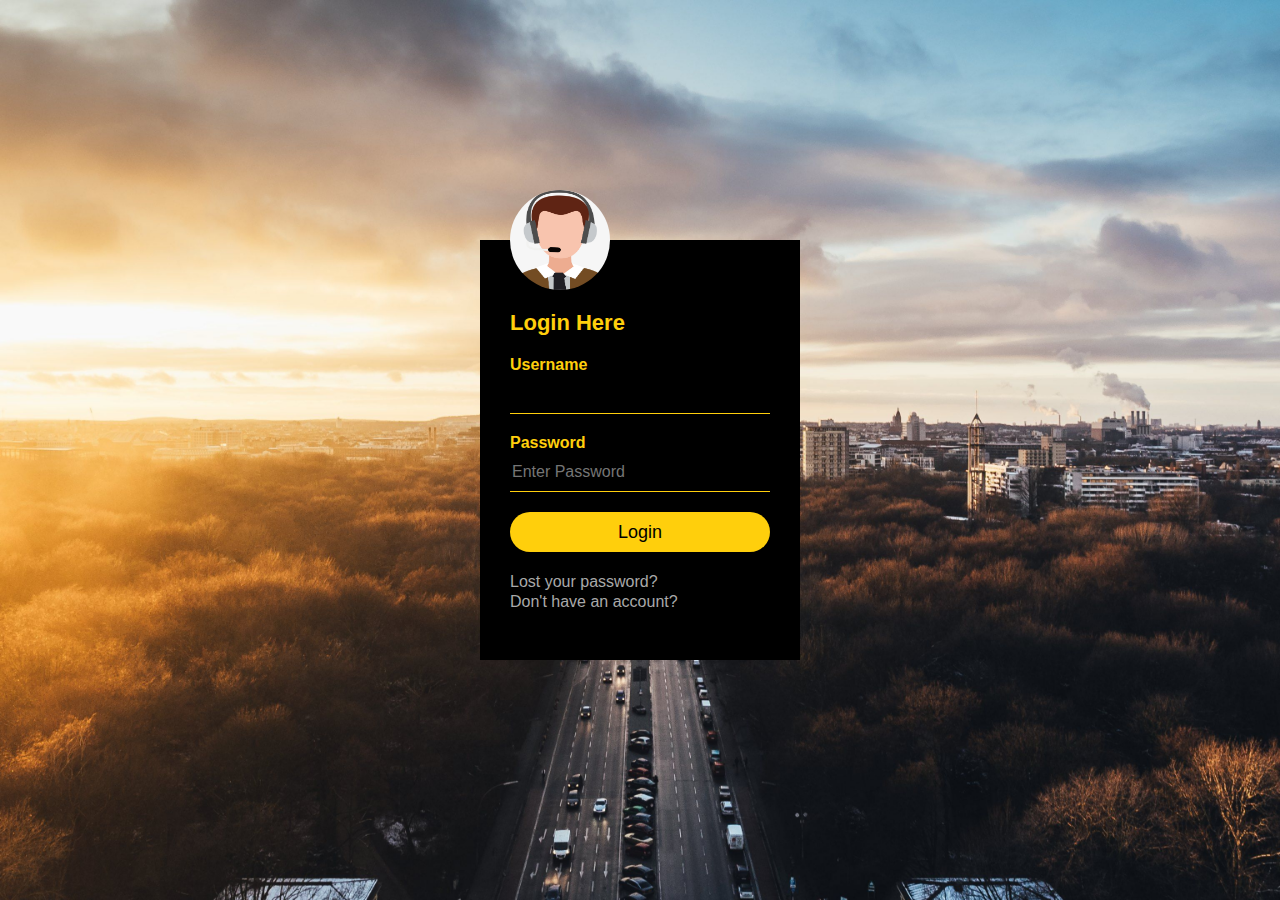
==== login.html @ 707bb282 "Add files via upload" ====
<html>
<head>
	<link href="style_login.css" type="text/css" rel="stylesheet"/>
</head>
<body>
	<div class="loginbox">
		<img class="avatar" src="avatar.jpg" >
		<h1>Login Here</h1>
		<form action="db.php" method="POST">
			<p>Username</p>
			<input type="text" name="username" "placeholder="Enter Username">
			<p>Password</p>
			<input type="Password" name="password"  placeholder="Enter Password">
			<input type="submit" name="" value="Login">
			<a href="#">Lost your password?</a><br>
			<a href="signin.html">Don't have an account?</a>
		</form>
	</div>


</body>
</html>
---- style_login.css ----
body{
	margin: 0;
	padding: 0;
	background-image: url(img1.jpg);
	background-size:cover;
	background-position: center;
	font-family: sans-serif;
}
.loginbox{
	width: 320px;
	height: 420px;
	background: #000;
	color: #fff;
	top:50%;
	left: 50%;
	position: absolute;
	transform: translate(-50%, -50%);
	box-sizing: border-box;
	padding: 70px 30px;
}

.avatar{
	width: 100px;
	height: 100px;
	border-radius: 50%;
	position: absolute;
	top: -50px;
	left: calc(50%-50px);

}
h1{
	margin: 0;
	padding: 0 0 20px;
	font-size: 22px;
	text-align: left;
	color: #ffcf0c;
}

.loginbox p {
	margin: 0;
	padding: 0;
	font-weight: bold;
	color: #ffcf0c;
}

.loginbox input{
	width: 100%;
	margin-bottom: 20px;
}

.loginbox input[type="text"], input[type="password"]{
	border: none;
	border-bottom: 1px solid #fff;
	background:transparent;
	outline: none;
	height: 40px;
	color: #fff;
	font-size: 16px;
	border-color:#ffcf0c;

}

.loginbox input[type="submit"]{
	border: none;
	outline: none;
	height: 40px;
	background:#ffcf0c;
	font-size: 18px; 
	border-radius: 20px;
}
.loginbox input[type="submit"]:hover{

	cursor: pointer;
	background: #fff700
	color: #fff700;
	opacity: 0.5;
}
.loginbox a{
	text-decoration: none;
	font-size: 16px;
	line-height: 20px;
	color: darkgrey;
	
}
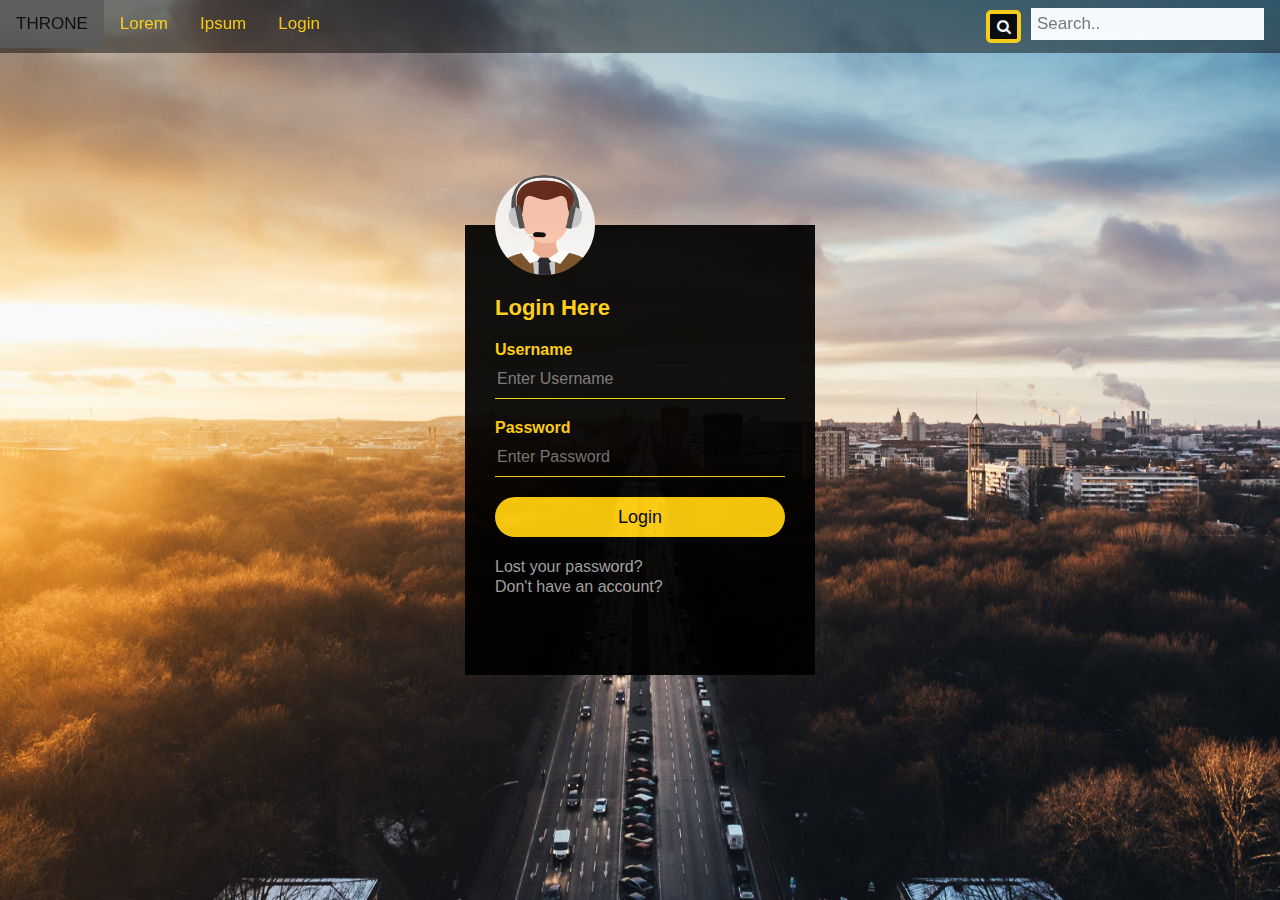
==== commit e8eff7dc: "Add files via upload" ====
--- a/login.html
+++ b/login.html
@@ -1,14 +1,30 @@
 <html>
 <head>
+	<link rel="stylesheet" href="https://cdnjs.cloudflare.com/ajax/libs/font-awesome/4.7.0/css/font-awesome.min.css">	
+<meta charset="utf-8">
+<link rel="stylesheet" href="https://maxcdn.bootstrapcdn.com/bootstrap/4.0.0-alpha.6/css/bootstrap.min.css" integrity="sha384-rwoIResjU2yc3z8GV/NPeZWAv56rSmLldC3R/AZzGRnGxQQKnKkoFVhFQhNUwEyJ" crossorigin="anonymous">
+<meta name="viewport" content="width=device-width, initial-scale=1, shrink-to-fit=no">
 	<link href="style_login.css" type="text/css" rel="stylesheet"/>
 </head>
 <body>
+
+<div class="topnav">
+  <a class="navbar-brand" href="index.html">THRONE</a>
+  <a href="#news">Lorem</a>
+  <a href="#contact">Ipsum</a>
+  <a href='login.html'>Login</a>
+  <input type="text" placeholder="Search..">
+   <button type="submit" class="searchButton">
+        <i class="fa fa-search"></i>
+     </button>     
+</div>
+
 	<div class="loginbox">
 		<img class="avatar" src="avatar.jpg" >
 		<h1>Login Here</h1>
-		<form action="db.php" method="POST">
+		<form action="db2.php" method="POST">
 			<p>Username</p>
-			<input type="text" name="username" "placeholder="Enter Username">
+			<input type="text" name="username" placeholder="Enter Username">
 			<p>Password</p>
 			<input type="Password" name="password"  placeholder="Enter Password">
 			<input type="submit" name="" value="Login">
--- a/style_login.css
+++ b/style_login.css
@@ -5,10 +5,40 @@
 	background-size:cover;
 	background-position: center;
 	font-family: sans-serif;
+	opacity: 0.93
 }
+
+/* Add a black background color to the top navigation */
+.topnav {
+  background-color: rgba(0, 0, 0, 0.5);
+  overflow: hidden;
+}
+
+/* Style the links inside the navigation bar */
+.topnav a {
+  float: left;
+  color: #ffcf0c;
+  text-align: center;
+  padding: 14px 16px;
+  text-decoration: none;
+  font-size: 17px;
+}
+
+/* Change the color of links on hover */
+.topnav a:hover {
+  background-color: #555;
+  color: black;
+}
+
+/* Add a color to the active/current link */
+.topnav a.active {
+  background-color: #696969;
+  color: white;
+}
+
 .loginbox{
-	width: 320px;
-	height: 420px;
+	width: 350px;
+	height: 450px;
 	background: #000;
 	color: #fff;
 	top:50%;
@@ -74,6 +104,8 @@
 	background: #fff700
 	color: #fff700;
 	opacity: 0.5;
+
+
 }
 .loginbox a{
 	text-decoration: none;
@@ -81,4 +113,44 @@
 	line-height: 20px;
 	color: darkgrey;
 	
+	
+}
+
+
+.topnav input[type=text] {
+  float: right;
+  padding: 6px;
+  border: none;
+  margin-top: 8px;
+  margin-right: 16px;
+  font-size: 17px;
+}
+
+@media screen and (max-width: 600px) {
+  .topnav a, .topnav input[type=text] {
+    float: none;
+    display: block;
+    text-align: left;
+    width: 100%;
+    margin: 0;
+    padding: 14px;
+  }
+  .topnav input[type=text] {
+    border: 1px solid #ccc;
+  }
+}
+.searchButton {
+	
+	margin:10px;
+  	float: right; 
+  	width:35px;
+  	height: 33px;
+  	border:4px solid  #ffcf0c;
+ 	background: #000;
+  	text-align: center;
+  	color: #fff;
+ 	border-radius: 5px;
+  	cursor: pointer;
+  	font-size: 15px;
+  	text-align: center;
 }